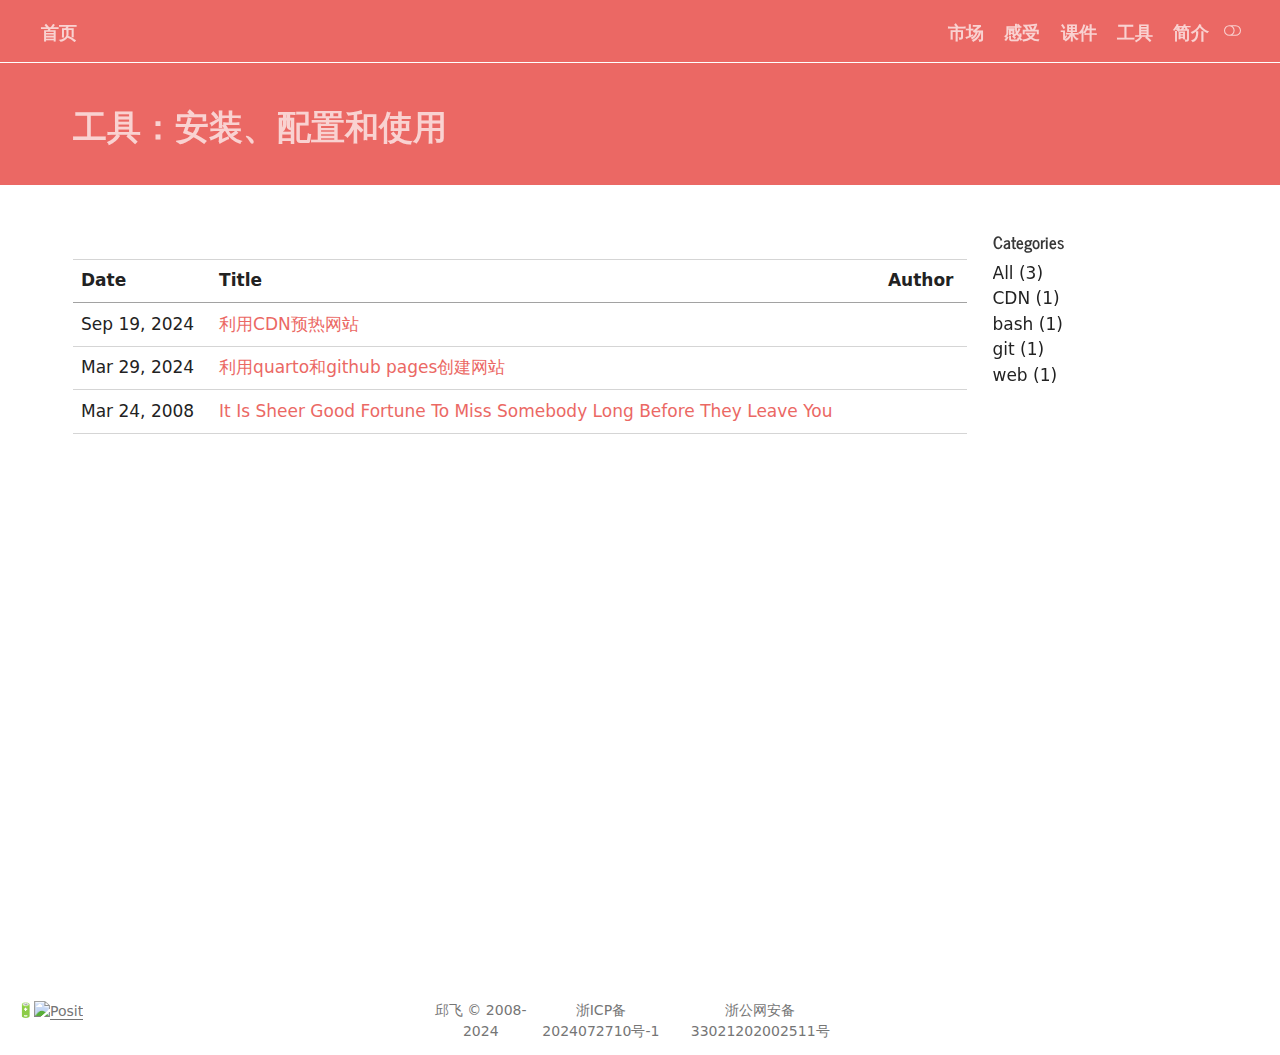
==== index.html @ f44a0573 "Built site for gh-pages" ====
<!DOCTYPE html>
<html xmlns="http://www.w3.org/1999/xhtml" lang="en" xml:lang="en"><head>

<meta charset="utf-8">
<meta name="generator" content="quarto-1.5.57">

<meta name="viewport" content="width=device-width, initial-scale=1.0, user-scalable=yes">


<title>工具：安装、配置和使用</title>
<style>
code{white-space: pre-wrap;}
span.smallcaps{font-variant: small-caps;}
div.columns{display: flex; gap: min(4vw, 1.5em);}
div.column{flex: auto; overflow-x: auto;}
div.hanging-indent{margin-left: 1.5em; text-indent: -1.5em;}
ul.task-list{list-style: none;}
ul.task-list li input[type="checkbox"] {
  width: 0.8em;
  margin: 0 0.8em 0.2em -1em; /* quarto-specific, see https://github.com/quarto-dev/quarto-cli/issues/4556 */ 
  vertical-align: middle;
}
</style>


<script src="site_libs/quarto-nav/quarto-nav.js"></script>
<script src="site_libs/quarto-nav/headroom.min.js"></script>
<script src="site_libs/clipboard/clipboard.min.js"></script>
<script src="site_libs/quarto-search/autocomplete.umd.js"></script>
<script src="site_libs/quarto-search/fuse.min.js"></script>
<script src="site_libs/quarto-search/quarto-search.js"></script>
<meta name="quarto:offset" content="./">
<link href="./profile.jpg" rel="icon" type="image/jpeg">
<script src="site_libs/quarto-listing/list.min.js"></script>
<script src="site_libs/quarto-listing/quarto-listing.js"></script>
<script src="site_libs/quarto-html/quarto.js"></script>
<script src="site_libs/quarto-html/popper.min.js"></script>
<script src="site_libs/quarto-html/tippy.umd.min.js"></script>
<script src="site_libs/quarto-html/anchor.min.js"></script>
<link href="site_libs/quarto-html/tippy.css" rel="stylesheet">
<link href="site_libs/quarto-html/quarto-syntax-highlighting.css" rel="stylesheet" class="quarto-color-scheme" id="quarto-text-highlighting-styles">
<link href="site_libs/quarto-html/quarto-syntax-highlighting-dark.css" rel="prefetch" class="quarto-color-scheme quarto-color-alternate" id="quarto-text-highlighting-styles">
<script src="site_libs/bootstrap/bootstrap.min.js"></script>
<link href="site_libs/bootstrap/bootstrap-icons.css" rel="stylesheet">
<link href="site_libs/bootstrap/bootstrap.min.css" rel="stylesheet" class="quarto-color-scheme" id="quarto-bootstrap" data-mode="light">
<link href="site_libs/bootstrap/bootstrap-dark.min.css" rel="prefetch" class="quarto-color-scheme quarto-color-alternate" id="quarto-bootstrap" data-mode="dark">
<script id="quarto-search-options" type="application/json">{
  "location": "navbar",
  "copy-button": false,
  "collapse-after": 3,
  "panel-placement": "end",
  "type": "overlay",
  "limit": 50,
  "keyboard-shortcut": [
    "f",
    "/",
    "s"
  ],
  "show-item-context": false,
  "language": {
    "search-no-results-text": "No results",
    "search-matching-documents-text": "matching documents",
    "search-copy-link-title": "Copy link to search",
    "search-hide-matches-text": "Hide additional matches",
    "search-more-match-text": "more match in this document",
    "search-more-matches-text": "more matches in this document",
    "search-clear-button-title": "Clear",
    "search-text-placeholder": "",
    "search-detached-cancel-button-title": "Cancel",
    "search-submit-button-title": "Submit",
    "search-label": "Search"
  }
}</script>
<script>

  window.document.addEventListener("DOMContentLoaded", function (_event) {
    const listingTargetEl = window.document.querySelector('#listing-listing .list');
    if (!listingTargetEl) {
      // No listing discovered, do not attach.
      return; 
    }

    const options = {
      valueNames: ['listing-date','listing-title','listing-author',{ data: ['index'] },{ data: ['categories'] },{ data: ['listing-date-sort'] },{ data: ['listing-title-sort'] }],
      
      searchColumns: ["listing-date","listing-title","listing-author"],
    };

    window['quarto-listings'] = window['quarto-listings'] || {};
    window['quarto-listings']['listing-listing'] = new List('listing-listing', options);

    if (window['quarto-listing-loaded']) {
      window['quarto-listing-loaded']();
    }
  });

  window.addEventListener('hashchange',() => {
    if (window['quarto-listing-loaded']) {
      window['quarto-listing-loaded']();
    }
  })
  </script>

  <script src="https://cdnjs.cloudflare.com/polyfill/v3/polyfill.min.js?features=es6"></script>
  <script src="https://cdn.jsdelivr.net/npm/mathjax@3/es5/tex-chtml-full.js" type="text/javascript"></script>

<script type="text/javascript">
const typesetMath = (el) => {
  if (window.MathJax) {
    // MathJax Typeset
    window.MathJax.typeset([el]);
  } else if (window.katex) {
    // KaTeX Render
    var mathElements = el.getElementsByClassName("math");
    var macros = [];
    for (var i = 0; i < mathElements.length; i++) {
      var texText = mathElements[i].firstChild;
      if (mathElements[i].tagName == "SPAN") {
        window.katex.render(texText.data, mathElements[i], {
          displayMode: mathElements[i].classList.contains('display'),
          throwOnError: false,
          macros: macros,
          fleqn: false
        });
      }
    }
  }
}
window.Quarto = {
  typesetMath
};
</script>

<link rel="stylesheet" href="styles.css">
</head>

<body class="nav-fixed">

<div id="quarto-search-results"></div>
  <header id="quarto-header" class="headroom fixed-top quarto-banner">
    <nav class="navbar navbar-expand-lg " data-bs-theme="dark">
      <div class="navbar-container container-fluid">
            <div id="quarto-search" class="" title="Search"></div>
          <button class="navbar-toggler" type="button" data-bs-toggle="collapse" data-bs-target="#navbarCollapse" aria-controls="navbarCollapse" role="menu" aria-expanded="false" aria-label="Toggle navigation" onclick="if (window.quartoToggleHeadroom) { window.quartoToggleHeadroom(); }">
  <span class="navbar-toggler-icon"></span>
</button>
          <div class="collapse navbar-collapse" id="navbarCollapse">
            <ul class="navbar-nav navbar-nav-scroll me-auto">
  <li class="nav-item">
    <a class="nav-link" href="https://qiufei.site"> 
<span class="menu-text">首页</span></a>
  </li>  
</ul>
            <ul class="navbar-nav navbar-nav-scroll ms-auto">
  <li class="nav-item">
    <a class="nav-link" href="https://qiufei.site/web-market"> 
<span class="menu-text">市场</span></a>
  </li>  
  <li class="nav-item">
    <a class="nav-link" href="https://qiufei.site/web-mind"> 
<span class="menu-text">感受</span></a>
  </li>  
  <li class="nav-item">
    <a class="nav-link" href="https://qiufei.site/web-slide"> 
<span class="menu-text">课件</span></a>
  </li>  
  <li class="nav-item">
    <a class="nav-link" href="https://qiufei.site/web-tool"> 
<span class="menu-text">工具</span></a>
  </li>  
  <li class="nav-item">
    <a class="nav-link" href="./about.html"> 
<span class="menu-text">简介</span></a>
  </li>  
</ul>
          </div> <!-- /navcollapse -->
            <div class="quarto-navbar-tools">
  <a href="" class="quarto-color-scheme-toggle quarto-navigation-tool  px-1" onclick="window.quartoToggleColorScheme(); return false;" title="Toggle dark mode"><i class="bi"></i></a>
</div>
      </div> <!-- /container-fluid -->
    </nav>
</header>
<!-- content -->
<header id="title-block-header" class="quarto-title-block default page-columns page-full">
  <div class="quarto-title-banner page-columns page-full">
    <div class="quarto-title column-page-left">
      <h1 class="title">工具：安装、配置和使用</h1>
                      </div>
  </div>
    
  
  <div class="quarto-title-meta column-page-left">

      
    
      
    </div>
    
  
  </header><div id="quarto-content" class="quarto-container page-columns page-rows-contents page-layout-full page-navbar">
<!-- sidebar -->
<!-- margin-sidebar -->
    <div id="quarto-margin-sidebar" class="sidebar margin-sidebar">
        
    <h5 class="quarto-listing-category-title">Categories</h5><div class="quarto-listing-category category-default"><div class="category" data-category="">All <span class="quarto-category-count">(3)</span></div><div class="category" data-category="CDN">CDN <span class="quarto-category-count">(1)</span></div><div class="category" data-category="bash">bash <span class="quarto-category-count">(1)</span></div><div class="category" data-category="git">git <span class="quarto-category-count">(1)</span></div><div class="category" data-category="web">web <span class="quarto-category-count">(1)</span></div></div></div>
<!-- main -->
<main class="content quarto-banner-title-block column-page-left" id="quarto-document-content">









<div class="quarto-listing quarto-listing-container-table" id="listing-listing">
<table class="quarto-listing-table table">
<thead>
<tr>
<th>
Date
</th>
<th>
Title
</th>
<th>
Author
</th>
</tr>
</thead>
<tbody class="list">
<tr data-index="0" data-categories="CDN,web" data-listing-date-sort="1726704000000" data-listing-file-modified-sort="1726748450939" data-listing-date-modified-sort="NaN" data-listing-reading-time-sort="1" data-listing-word-count-sort="1" data-listing-title-sort="利用CDN预热网站" data-listing-filename-sort="index.qmd">
<td>
<span class="listing-date">Sep 19, 2024</span>
</td>
<td>
<a href="./tool/CDN-urls/index.html" class="title listing-title">利用CDN预热网站</a>
</td>
<td>
<span class="listing-author">&nbsp;</span>
</td>
</tr>
<tr data-index="1" data-categories="bash,git" data-listing-date-sort="1711670400000" data-listing-file-modified-sort="1726748450939" data-listing-date-modified-sort="NaN" data-listing-reading-time-sort="1" data-listing-word-count-sort="31" data-listing-title-sort="利用quarto和github pages创建网站" data-listing-filename-sort="index.qmd">
<td>
<span class="listing-date">Mar 29, 2024</span>
</td>
<td>
<a href="./tool/github-publish-quarto/index.html" class="title listing-title">利用quarto和github pages创建网站</a>
</td>
<td>
<span class="listing-author">&nbsp;</span>
</td>
</tr>
<tr data-index="2" data-listing-date-sort="1206316800000" data-listing-file-modified-sort="1726748450939" data-listing-date-modified-sort="NaN" data-listing-reading-time-sort="1" data-listing-word-count-sort="1" data-listing-title-sort="It Is Sheer Good Fortune To Miss Somebody Long Before They Leave You" data-listing-filename-sort="index.qmd">
<td>
<span class="listing-date">Mar 24, 2008</span>
</td>
<td>
<a href="./tool/it-is-sheer-good-fortune-to-miss-somebody-long-before-they-leave-you/index.html" class="title listing-title">It Is Sheer Good Fortune To Miss Somebody Long Before They Leave You</a>
</td>
<td>
<span class="listing-author">&nbsp;</span>
</td>
</tr>
</tbody>
</table>
<div class="listing-no-matching d-none">
No matching items
</div>
</div></main> <!-- /main -->
<script id="quarto-html-after-body" type="application/javascript">
window.document.addEventListener("DOMContentLoaded", function (event) {
  const toggleBodyColorMode = (bsSheetEl) => {
    const mode = bsSheetEl.getAttribute("data-mode");
    const bodyEl = window.document.querySelector("body");
    if (mode === "dark") {
      bodyEl.classList.add("quarto-dark");
      bodyEl.classList.remove("quarto-light");
    } else {
      bodyEl.classList.add("quarto-light");
      bodyEl.classList.remove("quarto-dark");
    }
  }
  const toggleBodyColorPrimary = () => {
    const bsSheetEl = window.document.querySelector("link#quarto-bootstrap");
    if (bsSheetEl) {
      toggleBodyColorMode(bsSheetEl);
    }
  }
  toggleBodyColorPrimary();  
  const disableStylesheet = (stylesheets) => {
    for (let i=0; i < stylesheets.length; i++) {
      const stylesheet = stylesheets[i];
      stylesheet.rel = 'prefetch';
    }
  }
  const enableStylesheet = (stylesheets) => {
    for (let i=0; i < stylesheets.length; i++) {
      const stylesheet = stylesheets[i];
      stylesheet.rel = 'stylesheet';
    }
  }
  const manageTransitions = (selector, allowTransitions) => {
    const els = window.document.querySelectorAll(selector);
    for (let i=0; i < els.length; i++) {
      const el = els[i];
      if (allowTransitions) {
        el.classList.remove('notransition');
      } else {
        el.classList.add('notransition');
      }
    }
  }
  const toggleGiscusIfUsed = (isAlternate, darkModeDefault) => {
    const baseTheme = document.querySelector('#giscus-base-theme')?.value ?? 'light';
    const alternateTheme = document.querySelector('#giscus-alt-theme')?.value ?? 'dark';
    let newTheme = '';
    if(darkModeDefault) {
      newTheme = isAlternate ? baseTheme : alternateTheme;
    } else {
      newTheme = isAlternate ? alternateTheme : baseTheme;
    }
    const changeGiscusTheme = () => {
      // From: https://github.com/giscus/giscus/issues/336
      const sendMessage = (message) => {
        const iframe = document.querySelector('iframe.giscus-frame');
        if (!iframe) return;
        iframe.contentWindow.postMessage({ giscus: message }, 'https://giscus.app');
      }
      sendMessage({
        setConfig: {
          theme: newTheme
        }
      });
    }
    const isGiscussLoaded = window.document.querySelector('iframe.giscus-frame') !== null;
    if (isGiscussLoaded) {
      changeGiscusTheme();
    }
  }
  const toggleColorMode = (alternate) => {
    // Switch the stylesheets
    const alternateStylesheets = window.document.querySelectorAll('link.quarto-color-scheme.quarto-color-alternate');
    manageTransitions('#quarto-margin-sidebar .nav-link', false);
    if (alternate) {
      enableStylesheet(alternateStylesheets);
      for (const sheetNode of alternateStylesheets) {
        if (sheetNode.id === "quarto-bootstrap") {
          toggleBodyColorMode(sheetNode);
        }
      }
    } else {
      disableStylesheet(alternateStylesheets);
      toggleBodyColorPrimary();
    }
    manageTransitions('#quarto-margin-sidebar .nav-link', true);
    // Switch the toggles
    const toggles = window.document.querySelectorAll('.quarto-color-scheme-toggle');
    for (let i=0; i < toggles.length; i++) {
      const toggle = toggles[i];
      if (toggle) {
        if (alternate) {
          toggle.classList.add("alternate");     
        } else {
          toggle.classList.remove("alternate");
        }
      }
    }
    // Hack to workaround the fact that safari doesn't
    // properly recolor the scrollbar when toggling (#1455)
    if (navigator.userAgent.indexOf('Safari') > 0 && navigator.userAgent.indexOf('Chrome') == -1) {
      manageTransitions("body", false);
      window.scrollTo(0, 1);
      setTimeout(() => {
        window.scrollTo(0, 0);
        manageTransitions("body", true);
      }, 40);  
    }
  }
  const isFileUrl = () => { 
    return window.location.protocol === 'file:';
  }
  const hasAlternateSentinel = () => {  
    let styleSentinel = getColorSchemeSentinel();
    if (styleSentinel !== null) {
      return styleSentinel === "alternate";
    } else {
      return false;
    }
  }
  const setStyleSentinel = (alternate) => {
    const value = alternate ? "alternate" : "default";
    if (!isFileUrl()) {
      window.localStorage.setItem("quarto-color-scheme", value);
    } else {
      localAlternateSentinel = value;
    }
  }
  const getColorSchemeSentinel = () => {
    if (!isFileUrl()) {
      const storageValue = window.localStorage.getItem("quarto-color-scheme");
      return storageValue != null ? storageValue : localAlternateSentinel;
    } else {
      return localAlternateSentinel;
    }
  }
  const darkModeDefault = false;
  let localAlternateSentinel = darkModeDefault ? 'alternate' : 'default';
  // Dark / light mode switch
  window.quartoToggleColorScheme = () => {
    // Read the current dark / light value 
    let toAlternate = !hasAlternateSentinel();
    toggleColorMode(toAlternate);
    setStyleSentinel(toAlternate);
    toggleGiscusIfUsed(toAlternate, darkModeDefault);
  };
  // Ensure there is a toggle, if there isn't float one in the top right
  if (window.document.querySelector('.quarto-color-scheme-toggle') === null) {
    const a = window.document.createElement('a');
    a.classList.add('top-right');
    a.classList.add('quarto-color-scheme-toggle');
    a.href = "";
    a.onclick = function() { try { window.quartoToggleColorScheme(); } catch {} return false; };
    const i = window.document.createElement("i");
    i.classList.add('bi');
    a.appendChild(i);
    window.document.body.appendChild(a);
  }
  // Switch to dark mode if need be
  if (hasAlternateSentinel()) {
    toggleColorMode(true);
  } else {
    toggleColorMode(false);
  }
  const icon = "";
  const anchorJS = new window.AnchorJS();
  anchorJS.options = {
    placement: 'right',
    icon: icon
  };
  anchorJS.add('.anchored');
  const isCodeAnnotation = (el) => {
    for (const clz of el.classList) {
      if (clz.startsWith('code-annotation-')) {                     
        return true;
      }
    }
    return false;
  }
  const onCopySuccess = function(e) {
    // button target
    const button = e.trigger;
    // don't keep focus
    button.blur();
    // flash "checked"
    button.classList.add('code-copy-button-checked');
    var currentTitle = button.getAttribute("title");
    button.setAttribute("title", "Copied!");
    let tooltip;
    if (window.bootstrap) {
      button.setAttribute("data-bs-toggle", "tooltip");
      button.setAttribute("data-bs-placement", "left");
      button.setAttribute("data-bs-title", "Copied!");
      tooltip = new bootstrap.Tooltip(button, 
        { trigger: "manual", 
          customClass: "code-copy-button-tooltip",
          offset: [0, -8]});
      tooltip.show();    
    }
    setTimeout(function() {
      if (tooltip) {
        tooltip.hide();
        button.removeAttribute("data-bs-title");
        button.removeAttribute("data-bs-toggle");
        button.removeAttribute("data-bs-placement");
      }
      button.setAttribute("title", currentTitle);
      button.classList.remove('code-copy-button-checked');
    }, 1000);
    // clear code selection
    e.clearSelection();
  }
  const getTextToCopy = function(trigger) {
      const codeEl = trigger.previousElementSibling.cloneNode(true);
      for (const childEl of codeEl.children) {
        if (isCodeAnnotation(childEl)) {
          childEl.remove();
        }
      }
      return codeEl.innerText;
  }
  const clipboard = new window.ClipboardJS('.code-copy-button:not([data-in-quarto-modal])', {
    text: getTextToCopy
  });
  clipboard.on('success', onCopySuccess);
  if (window.document.getElementById('quarto-embedded-source-code-modal')) {
    // For code content inside modals, clipBoardJS needs to be initialized with a container option
    // TODO: Check when it could be a function (https://github.com/zenorocha/clipboard.js/issues/860)
    const clipboardModal = new window.ClipboardJS('.code-copy-button[data-in-quarto-modal]', {
      text: getTextToCopy,
      container: window.document.getElementById('quarto-embedded-source-code-modal')
    });
    clipboardModal.on('success', onCopySuccess);
  }
    var localhostRegex = new RegExp(/^(?:http|https):\/\/localhost\:?[0-9]*\//);
    var mailtoRegex = new RegExp(/^mailto:/);
      var filterRegex = new RegExp("https:\/\/qiufei\.site\/web-tool");
    var isInternal = (href) => {
        return filterRegex.test(href) || localhostRegex.test(href) || mailtoRegex.test(href);
    }
    // Inspect non-navigation links and adorn them if external
 	var links = window.document.querySelectorAll('a[href]:not(.nav-link):not(.navbar-brand):not(.toc-action):not(.sidebar-link):not(.sidebar-item-toggle):not(.pagination-link):not(.no-external):not([aria-hidden]):not(.dropdown-item):not(.quarto-navigation-tool):not(.about-link)');
    for (var i=0; i<links.length; i++) {
      const link = links[i];
      if (!isInternal(link.href)) {
        // undo the damage that might have been done by quarto-nav.js in the case of
        // links that we want to consider external
        if (link.dataset.originalHref !== undefined) {
          link.href = link.dataset.originalHref;
        }
      }
    }
  function tippyHover(el, contentFn, onTriggerFn, onUntriggerFn) {
    const config = {
      allowHTML: true,
      maxWidth: 500,
      delay: 100,
      arrow: false,
      appendTo: function(el) {
          return el.parentElement;
      },
      interactive: true,
      interactiveBorder: 10,
      theme: 'quarto',
      placement: 'bottom-start',
    };
    if (contentFn) {
      config.content = contentFn;
    }
    if (onTriggerFn) {
      config.onTrigger = onTriggerFn;
    }
    if (onUntriggerFn) {
      config.onUntrigger = onUntriggerFn;
    }
    window.tippy(el, config); 
  }
  const noterefs = window.document.querySelectorAll('a[role="doc-noteref"]');
  for (var i=0; i<noterefs.length; i++) {
    const ref = noterefs[i];
    tippyHover(ref, function() {
      // use id or data attribute instead here
      let href = ref.getAttribute('data-footnote-href') || ref.getAttribute('href');
      try { href = new URL(href).hash; } catch {}
      const id = href.replace(/^#\/?/, "");
      const note = window.document.getElementById(id);
      if (note) {
        return note.innerHTML;
      } else {
        return "";
      }
    });
  }
  const xrefs = window.document.querySelectorAll('a.quarto-xref');
  const processXRef = (id, note) => {
    // Strip column container classes
    const stripColumnClz = (el) => {
      el.classList.remove("page-full", "page-columns");
      if (el.children) {
        for (const child of el.children) {
          stripColumnClz(child);
        }
      }
    }
    stripColumnClz(note)
    if (id === null || id.startsWith('sec-')) {
      // Special case sections, only their first couple elements
      const container = document.createElement("div");
      if (note.children && note.children.length > 2) {
        container.appendChild(note.children[0].cloneNode(true));
        for (let i = 1; i < note.children.length; i++) {
          const child = note.children[i];
          if (child.tagName === "P" && child.innerText === "") {
            continue;
          } else {
            container.appendChild(child.cloneNode(true));
            break;
          }
        }
        if (window.Quarto?.typesetMath) {
          window.Quarto.typesetMath(container);
        }
        return container.innerHTML
      } else {
        if (window.Quarto?.typesetMath) {
          window.Quarto.typesetMath(note);
        }
        return note.innerHTML;
      }
    } else {
      // Remove any anchor links if they are present
      const anchorLink = note.querySelector('a.anchorjs-link');
      if (anchorLink) {
        anchorLink.remove();
      }
      if (window.Quarto?.typesetMath) {
        window.Quarto.typesetMath(note);
      }
      // TODO in 1.5, we should make sure this works without a callout special case
      if (note.classList.contains("callout")) {
        return note.outerHTML;
      } else {
        return note.innerHTML;
      }
    }
  }
  for (var i=0; i<xrefs.length; i++) {
    const xref = xrefs[i];
    tippyHover(xref, undefined, function(instance) {
      instance.disable();
      let url = xref.getAttribute('href');
      let hash = undefined; 
      if (url.startsWith('#')) {
        hash = url;
      } else {
        try { hash = new URL(url).hash; } catch {}
      }
      if (hash) {
        const id = hash.replace(/^#\/?/, "");
        const note = window.document.getElementById(id);
        if (note !== null) {
          try {
            const html = processXRef(id, note.cloneNode(true));
            instance.setContent(html);
          } finally {
            instance.enable();
            instance.show();
          }
        } else {
          // See if we can fetch this
          fetch(url.split('#')[0])
          .then(res => res.text())
          .then(html => {
            const parser = new DOMParser();
            const htmlDoc = parser.parseFromString(html, "text/html");
            const note = htmlDoc.getElementById(id);
            if (note !== null) {
              const html = processXRef(id, note);
              instance.setContent(html);
            } 
          }).finally(() => {
            instance.enable();
            instance.show();
          });
        }
      } else {
        // See if we can fetch a full url (with no hash to target)
        // This is a special case and we should probably do some content thinning / targeting
        fetch(url)
        .then(res => res.text())
        .then(html => {
          const parser = new DOMParser();
          const htmlDoc = parser.parseFromString(html, "text/html");
          const note = htmlDoc.querySelector('main.content');
          if (note !== null) {
            // This should only happen for chapter cross references
            // (since there is no id in the URL)
            // remove the first header
            if (note.children.length > 0 && note.children[0].tagName === "HEADER") {
              note.children[0].remove();
            }
            const html = processXRef(null, note);
            instance.setContent(html);
          } 
        }).finally(() => {
          instance.enable();
          instance.show();
        });
      }
    }, function(instance) {
    });
  }
      let selectedAnnoteEl;
      const selectorForAnnotation = ( cell, annotation) => {
        let cellAttr = 'data-code-cell="' + cell + '"';
        let lineAttr = 'data-code-annotation="' +  annotation + '"';
        const selector = 'span[' + cellAttr + '][' + lineAttr + ']';
        return selector;
      }
      const selectCodeLines = (annoteEl) => {
        const doc = window.document;
        const targetCell = annoteEl.getAttribute("data-target-cell");
        const targetAnnotation = annoteEl.getAttribute("data-target-annotation");
        const annoteSpan = window.document.querySelector(selectorForAnnotation(targetCell, targetAnnotation));
        const lines = annoteSpan.getAttribute("data-code-lines").split(",");
        const lineIds = lines.map((line) => {
          return targetCell + "-" + line;
        })
        let top = null;
        let height = null;
        let parent = null;
        if (lineIds.length > 0) {
            //compute the position of the single el (top and bottom and make a div)
            const el = window.document.getElementById(lineIds[0]);
            top = el.offsetTop;
            height = el.offsetHeight;
            parent = el.parentElement.parentElement;
          if (lineIds.length > 1) {
            const lastEl = window.document.getElementById(lineIds[lineIds.length - 1]);
            const bottom = lastEl.offsetTop + lastEl.offsetHeight;
            height = bottom - top;
          }
          if (top !== null && height !== null && parent !== null) {
            // cook up a div (if necessary) and position it 
            let div = window.document.getElementById("code-annotation-line-highlight");
            if (div === null) {
              div = window.document.createElement("div");
              div.setAttribute("id", "code-annotation-line-highlight");
              div.style.position = 'absolute';
              parent.appendChild(div);
            }
            div.style.top = top - 2 + "px";
            div.style.height = height + 4 + "px";
            div.style.left = 0;
            let gutterDiv = window.document.getElementById("code-annotation-line-highlight-gutter");
            if (gutterDiv === null) {
              gutterDiv = window.document.createElement("div");
              gutterDiv.setAttribute("id", "code-annotation-line-highlight-gutter");
              gutterDiv.style.position = 'absolute';
              const codeCell = window.document.getElementById(targetCell);
              const gutter = codeCell.querySelector('.code-annotation-gutter');
              gutter.appendChild(gutterDiv);
            }
            gutterDiv.style.top = top - 2 + "px";
            gutterDiv.style.height = height + 4 + "px";
          }
          selectedAnnoteEl = annoteEl;
        }
      };
      const unselectCodeLines = () => {
        const elementsIds = ["code-annotation-line-highlight", "code-annotation-line-highlight-gutter"];
        elementsIds.forEach((elId) => {
          const div = window.document.getElementById(elId);
          if (div) {
            div.remove();
          }
        });
        selectedAnnoteEl = undefined;
      };
        // Handle positioning of the toggle
    window.addEventListener(
      "resize",
      throttle(() => {
        elRect = undefined;
        if (selectedAnnoteEl) {
          selectCodeLines(selectedAnnoteEl);
        }
      }, 10)
    );
    function throttle(fn, ms) {
    let throttle = false;
    let timer;
      return (...args) => {
        if(!throttle) { // first call gets through
            fn.apply(this, args);
            throttle = true;
        } else { // all the others get throttled
            if(timer) clearTimeout(timer); // cancel #2
            timer = setTimeout(() => {
              fn.apply(this, args);
              timer = throttle = false;
            }, ms);
        }
      };
    }
      // Attach click handler to the DT
      const annoteDls = window.document.querySelectorAll('dt[data-target-cell]');
      for (const annoteDlNode of annoteDls) {
        annoteDlNode.addEventListener('click', (event) => {
          const clickedEl = event.target;
          if (clickedEl !== selectedAnnoteEl) {
            unselectCodeLines();
            const activeEl = window.document.querySelector('dt[data-target-cell].code-annotation-active');
            if (activeEl) {
              activeEl.classList.remove('code-annotation-active');
            }
            selectCodeLines(clickedEl);
            clickedEl.classList.add('code-annotation-active');
          } else {
            // Unselect the line
            unselectCodeLines();
            clickedEl.classList.remove('code-annotation-active');
          }
        });
      }
  const findCites = (el) => {
    const parentEl = el.parentElement;
    if (parentEl) {
      const cites = parentEl.dataset.cites;
      if (cites) {
        return {
          el,
          cites: cites.split(' ')
        };
      } else {
        return findCites(el.parentElement)
      }
    } else {
      return undefined;
    }
  };
  var bibliorefs = window.document.querySelectorAll('a[role="doc-biblioref"]');
  for (var i=0; i<bibliorefs.length; i++) {
    const ref = bibliorefs[i];
    const citeInfo = findCites(ref);
    if (citeInfo) {
      tippyHover(citeInfo.el, function() {
        var popup = window.document.createElement('div');
        citeInfo.cites.forEach(function(cite) {
          var citeDiv = window.document.createElement('div');
          citeDiv.classList.add('hanging-indent');
          citeDiv.classList.add('csl-entry');
          var biblioDiv = window.document.getElementById('ref-' + cite);
          if (biblioDiv) {
            citeDiv.innerHTML = biblioDiv.innerHTML;
          }
          popup.appendChild(citeDiv);
        });
        return popup.innerHTML;
      });
    }
  }
});
</script>
</div> <!-- /content -->
<footer class="footer">
  <div class="nav-footer">
    <div class="nav-footer-left">
<p>🔋<a href="https://posit.co"><img src="https://posit.co/wp-content/themes/Posit/assets/images/posit-logo-2024.svg" class="img-fluid" alt="Posit" width="65"></a></p>
</div>   
    <div class="nav-footer-center">
      <ul class="footer-items list-unstyled">
    <li class="nav-item">
 邱飞 © 2008-2024
  </li>  
    <li class="nav-item">
    <a class="nav-link" href="https://beian.miit.gov.cn">
<p>浙ICP备 2024072710号-1</p>
</a>
  </li>  
    <li class="nav-item">
    <a class="nav-link" href="http://www.beian.gov.cn/portal/registerSystemInfo?recordcode=33021202002511">
<p>浙公网安备 33021202002511号</p>
</a>
  </li>  
</ul>
    </div>
    <div class="nav-footer-right">
      <ul class="footer-items list-unstyled">
    <li class="nav-item compact">
    <a class="nav-link" href="mailto:hfutqiufei@163.com">
      <i class="bi bi-envelope-at-fill" role="img">
</i> 
    </a>
  </li>  
</ul>
    </div>
  </div>
</footer>




</body></html>
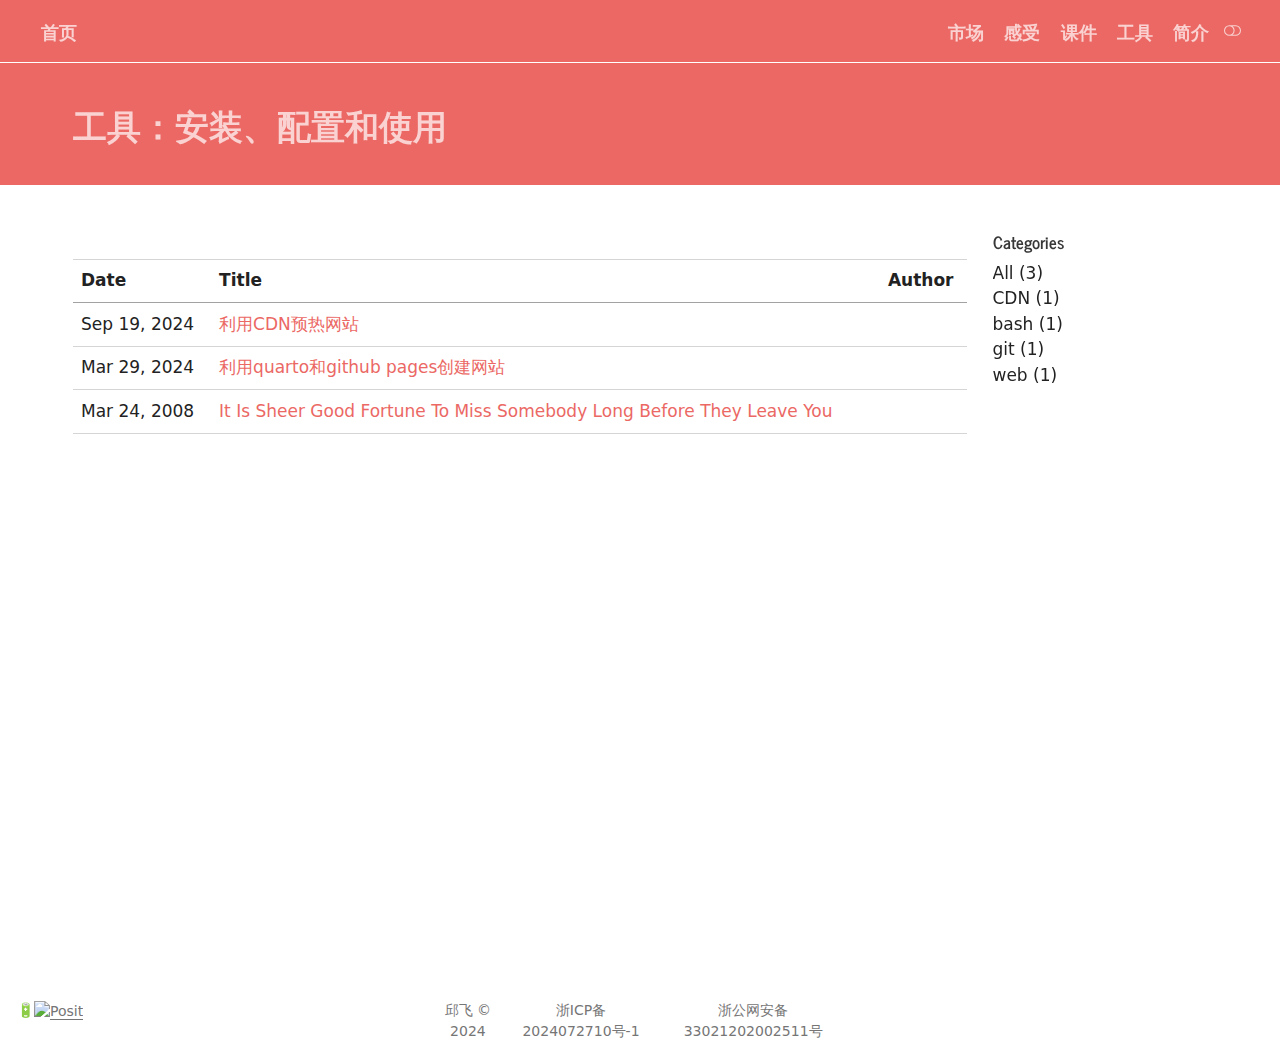
==== commit 7ae1dbea: "Built site for gh-pages" ====
--- a/index.html
+++ b/index.html
@@ -147,25 +147,25 @@
           <div class="collapse navbar-collapse" id="navbarCollapse">
             <ul class="navbar-nav navbar-nav-scroll me-auto">
   <li class="nav-item">
-    <a class="nav-link" href="https://qiufei.site"> 
+    <a class="nav-link" href="https://qiufei.github.io"> 
 <span class="menu-text">首页</span></a>
   </li>  
 </ul>
             <ul class="navbar-nav navbar-nav-scroll ms-auto">
   <li class="nav-item">
-    <a class="nav-link" href="https://qiufei.site/web-market"> 
+    <a class="nav-link" href="https://qiufei.github.io/web-market"> 
 <span class="menu-text">市场</span></a>
   </li>  
   <li class="nav-item">
-    <a class="nav-link" href="https://qiufei.site/web-mind"> 
+    <a class="nav-link" href="https://qiufei.github.io/web-mind"> 
 <span class="menu-text">感受</span></a>
   </li>  
   <li class="nav-item">
-    <a class="nav-link" href="https://qiufei.site/web-slide"> 
+    <a class="nav-link" href="https://qiufei.github.io/web-slide"> 
 <span class="menu-text">课件</span></a>
   </li>  
   <li class="nav-item">
-    <a class="nav-link" href="https://qiufei.site/web-tool"> 
+    <a class="nav-link" href="https://qiufei.github.io/web-tool"> 
 <span class="menu-text">工具</span></a>
   </li>  
   <li class="nav-item">
@@ -230,7 +230,7 @@
 </tr>
 </thead>
 <tbody class="list">
-<tr data-index="0" data-categories="CDN,web" data-listing-date-sort="1726704000000" data-listing-file-modified-sort="1726748450939" data-listing-date-modified-sort="NaN" data-listing-reading-time-sort="1" data-listing-word-count-sort="1" data-listing-title-sort="利用CDN预热网站" data-listing-filename-sort="index.qmd">
+<tr data-index="0" data-categories="CDN,web" data-listing-date-sort="1726704000000" data-listing-file-modified-sort="1726803392256" data-listing-date-modified-sort="NaN" data-listing-reading-time-sort="1" data-listing-word-count-sort="1" data-listing-title-sort="利用CDN预热网站" data-listing-filename-sort="index.qmd">
 <td>
 <span class="listing-date">Sep 19, 2024</span>
 </td>
@@ -241,7 +241,7 @@
 <span class="listing-author">&nbsp;</span>
 </td>
 </tr>
-<tr data-index="1" data-categories="bash,git" data-listing-date-sort="1711670400000" data-listing-file-modified-sort="1726748450939" data-listing-date-modified-sort="NaN" data-listing-reading-time-sort="1" data-listing-word-count-sort="31" data-listing-title-sort="利用quarto和github pages创建网站" data-listing-filename-sort="index.qmd">
+<tr data-index="1" data-categories="bash,git" data-listing-date-sort="1711670400000" data-listing-file-modified-sort="1726803392256" data-listing-date-modified-sort="NaN" data-listing-reading-time-sort="1" data-listing-word-count-sort="31" data-listing-title-sort="利用quarto和github pages创建网站" data-listing-filename-sort="index.qmd">
 <td>
 <span class="listing-date">Mar 29, 2024</span>
 </td>
@@ -252,7 +252,7 @@
 <span class="listing-author">&nbsp;</span>
 </td>
 </tr>
-<tr data-index="2" data-listing-date-sort="1206316800000" data-listing-file-modified-sort="1726748450939" data-listing-date-modified-sort="NaN" data-listing-reading-time-sort="1" data-listing-word-count-sort="1" data-listing-title-sort="It Is Sheer Good Fortune To Miss Somebody Long Before They Leave You" data-listing-filename-sort="index.qmd">
+<tr data-index="2" data-listing-date-sort="1206316800000" data-listing-file-modified-sort="1726803392256" data-listing-date-modified-sort="NaN" data-listing-reading-time-sort="1" data-listing-word-count-sort="1" data-listing-title-sort="It Is Sheer Good Fortune To Miss Somebody Long Before They Leave You" data-listing-filename-sort="index.qmd">
 <td>
 <span class="listing-date">Mar 24, 2008</span>
 </td>
@@ -505,7 +505,7 @@
   }
     var localhostRegex = new RegExp(/^(?:http|https):\/\/localhost\:?[0-9]*\//);
     var mailtoRegex = new RegExp(/^mailto:/);
-      var filterRegex = new RegExp("https:\/\/qiufei\.site\/web-tool");
+      var filterRegex = new RegExp("https:\/\/qiufei\.github\.io\/web-tool");
     var isInternal = (href) => {
         return filterRegex.test(href) || localhostRegex.test(href) || mailtoRegex.test(href);
     }
@@ -842,7 +842,7 @@
     <div class="nav-footer-center">
       <ul class="footer-items list-unstyled">
     <li class="nav-item">
- 邱飞 © 2008-2024
+ 邱飞 © 2024
   </li>  
     <li class="nav-item">
     <a class="nav-link" href="https://beian.miit.gov.cn">
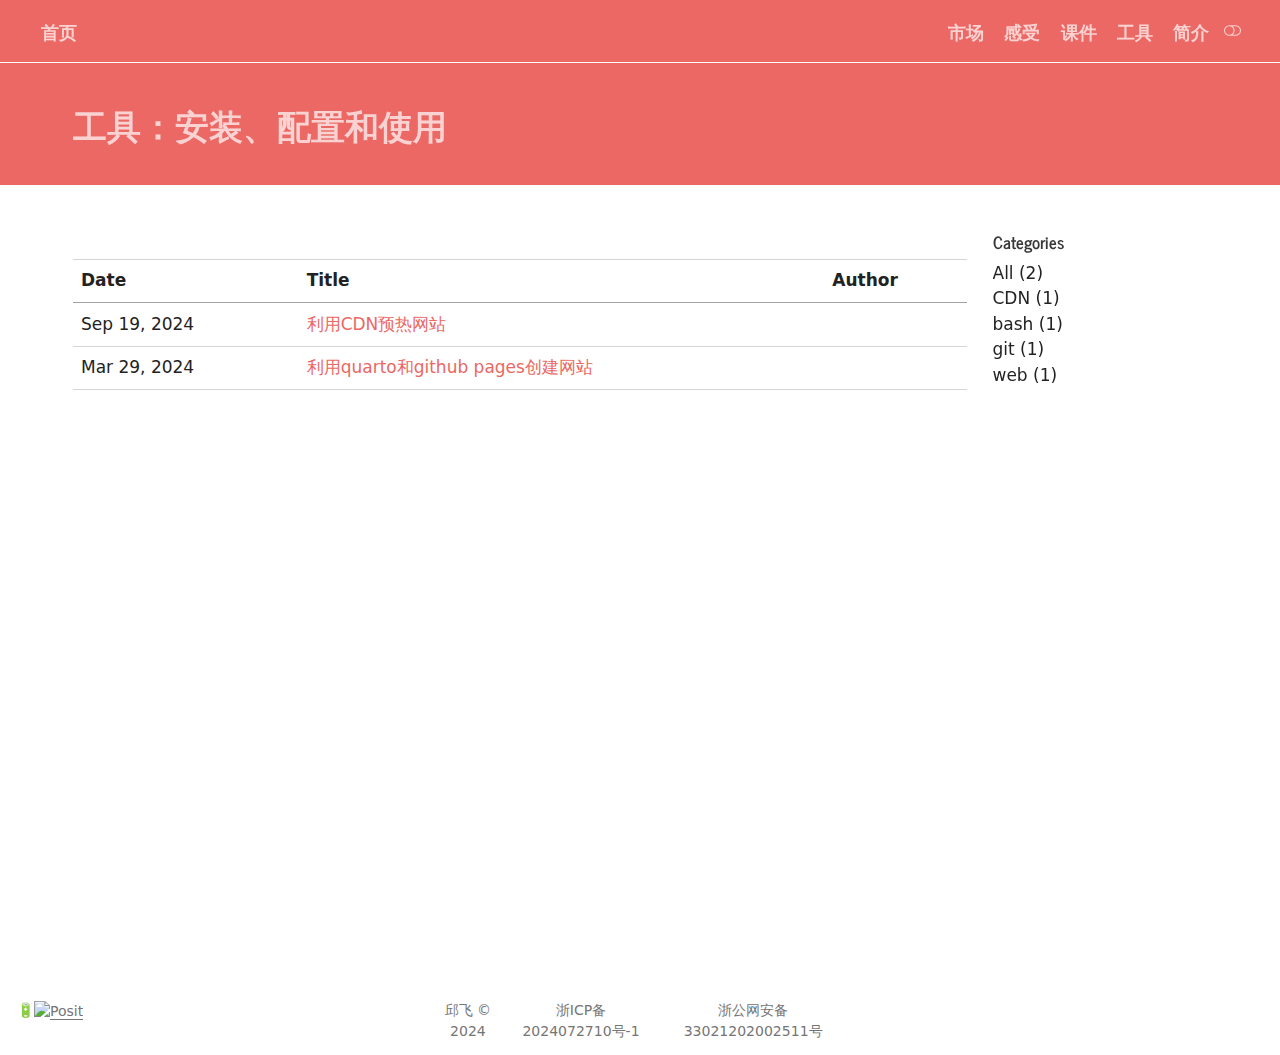
==== commit a0164702: "Built site for gh-pages" ====
--- a/index.html
+++ b/index.html
@@ -202,7 +202,7 @@
 <!-- margin-sidebar -->
     <div id="quarto-margin-sidebar" class="sidebar margin-sidebar">
         
-    <h5 class="quarto-listing-category-title">Categories</h5><div class="quarto-listing-category category-default"><div class="category" data-category="">All <span class="quarto-category-count">(3)</span></div><div class="category" data-category="CDN">CDN <span class="quarto-category-count">(1)</span></div><div class="category" data-category="bash">bash <span class="quarto-category-count">(1)</span></div><div class="category" data-category="git">git <span class="quarto-category-count">(1)</span></div><div class="category" data-category="web">web <span class="quarto-category-count">(1)</span></div></div></div>
+    <h5 class="quarto-listing-category-title">Categories</h5><div class="quarto-listing-category category-default"><div class="category" data-category="">All <span class="quarto-category-count">(2)</span></div><div class="category" data-category="CDN">CDN <span class="quarto-category-count">(1)</span></div><div class="category" data-category="bash">bash <span class="quarto-category-count">(1)</span></div><div class="category" data-category="git">git <span class="quarto-category-count">(1)</span></div><div class="category" data-category="web">web <span class="quarto-category-count">(1)</span></div></div></div>
 <!-- main -->
 <main class="content quarto-banner-title-block column-page-left" id="quarto-document-content">
 
@@ -230,7 +230,7 @@
 </tr>
 </thead>
 <tbody class="list">
-<tr data-index="0" data-categories="CDN,web" data-listing-date-sort="1726704000000" data-listing-file-modified-sort="1726803392256" data-listing-date-modified-sort="NaN" data-listing-reading-time-sort="1" data-listing-word-count-sort="1" data-listing-title-sort="利用CDN预热网站" data-listing-filename-sort="index.qmd">
+<tr data-index="0" data-categories="CDN,web" data-listing-date-sort="1726704000000" data-listing-file-modified-sort="1726885742791" data-listing-date-modified-sort="NaN" data-listing-reading-time-sort="1" data-listing-word-count-sort="4" data-listing-title-sort="利用CDN预热网站" data-listing-filename-sort="index.qmd">
 <td>
 <span class="listing-date">Sep 19, 2024</span>
 </td>
@@ -241,23 +241,12 @@
 <span class="listing-author">&nbsp;</span>
 </td>
 </tr>
-<tr data-index="1" data-categories="bash,git" data-listing-date-sort="1711670400000" data-listing-file-modified-sort="1726803392256" data-listing-date-modified-sort="NaN" data-listing-reading-time-sort="1" data-listing-word-count-sort="31" data-listing-title-sort="利用quarto和github pages创建网站" data-listing-filename-sort="index.qmd">
+<tr data-index="1" data-categories="bash,git" data-listing-date-sort="1711670400000" data-listing-file-modified-sort="1726885742791" data-listing-date-modified-sort="NaN" data-listing-reading-time-sort="1" data-listing-word-count-sort="31" data-listing-title-sort="利用quarto和github pages创建网站" data-listing-filename-sort="index.qmd">
 <td>
 <span class="listing-date">Mar 29, 2024</span>
 </td>
 <td>
 <a href="./tool/github-publish-quarto/index.html" class="title listing-title">利用quarto和github pages创建网站</a>
-</td>
-<td>
-<span class="listing-author">&nbsp;</span>
-</td>
-</tr>
-<tr data-index="2" data-listing-date-sort="1206316800000" data-listing-file-modified-sort="1726803392256" data-listing-date-modified-sort="NaN" data-listing-reading-time-sort="1" data-listing-word-count-sort="1" data-listing-title-sort="It Is Sheer Good Fortune To Miss Somebody Long Before They Leave You" data-listing-filename-sort="index.qmd">
-<td>
-<span class="listing-date">Mar 24, 2008</span>
-</td>
-<td>
-<a href="./tool/it-is-sheer-good-fortune-to-miss-somebody-long-before-they-leave-you/index.html" class="title listing-title">It Is Sheer Good Fortune To Miss Somebody Long Before They Leave You</a>
 </td>
 <td>
 <span class="listing-author">&nbsp;</span>
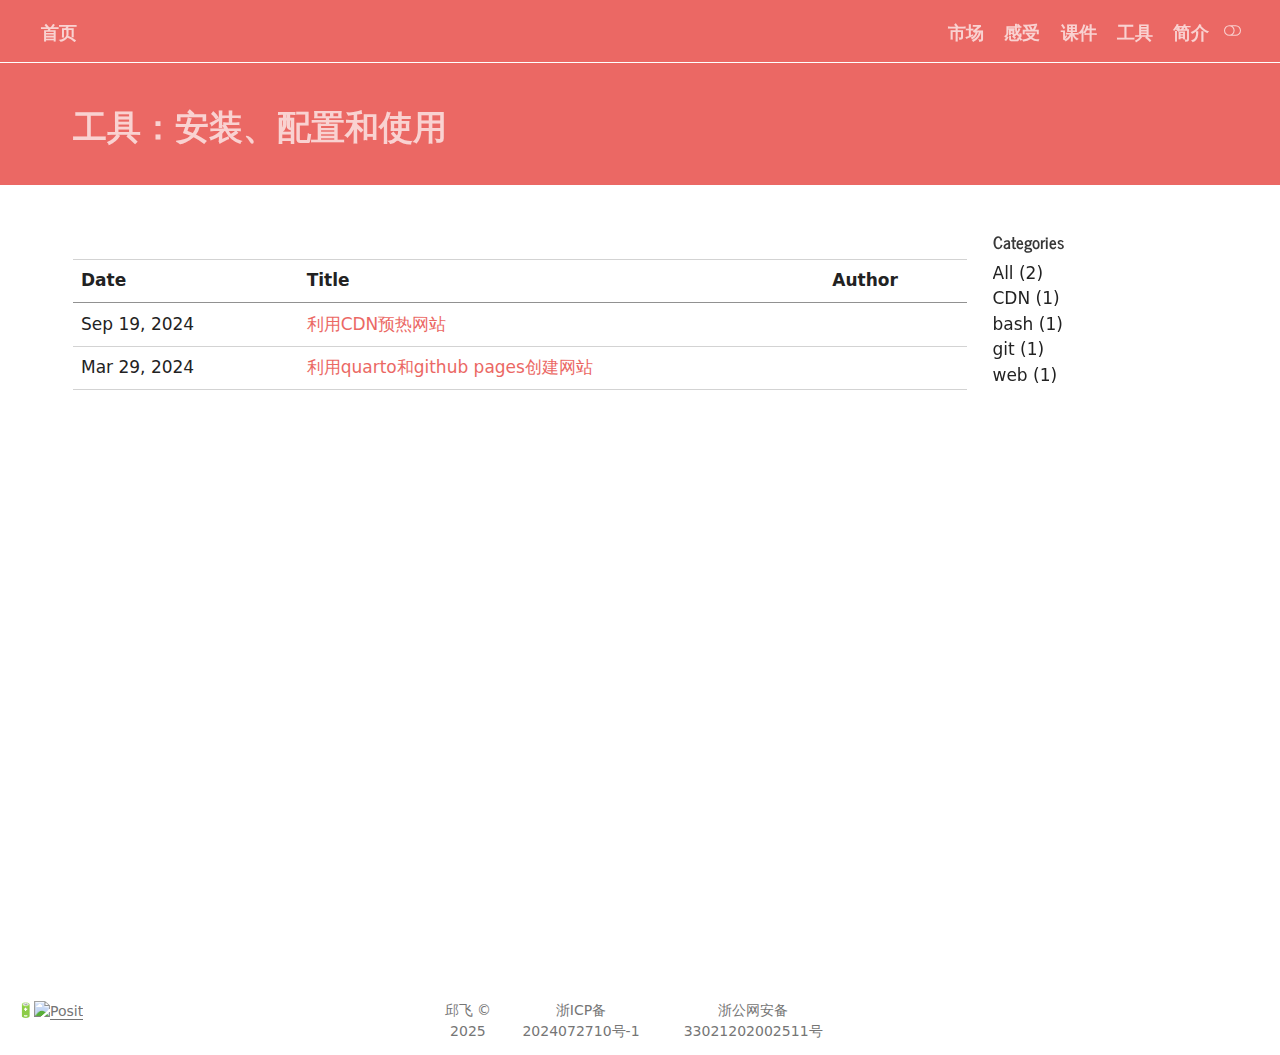
==== commit 82c8d4f9: "Built site for gh-pages" ====
--- a/index.html
+++ b/index.html
@@ -2,7 +2,7 @@
 <html xmlns="http://www.w3.org/1999/xhtml" lang="en" xml:lang="en"><head>
 
 <meta charset="utf-8">
-<meta name="generator" content="quarto-1.5.57">
+<meta name="generator" content="quarto-1.6.42">
 
 <meta name="viewport" content="width=device-width, initial-scale=1.0, user-scalable=yes">
 
@@ -38,12 +38,12 @@
 <script src="site_libs/quarto-html/tippy.umd.min.js"></script>
 <script src="site_libs/quarto-html/anchor.min.js"></script>
 <link href="site_libs/quarto-html/tippy.css" rel="stylesheet">
-<link href="site_libs/quarto-html/quarto-syntax-highlighting.css" rel="stylesheet" class="quarto-color-scheme" id="quarto-text-highlighting-styles">
-<link href="site_libs/quarto-html/quarto-syntax-highlighting-dark.css" rel="prefetch" class="quarto-color-scheme quarto-color-alternate" id="quarto-text-highlighting-styles">
+<link href="site_libs/quarto-html/quarto-syntax-highlighting-2f5df379a58b258e96c21c0638c20c03.css" rel="stylesheet" class="quarto-color-scheme" id="quarto-text-highlighting-styles">
+<link href="site_libs/quarto-html/quarto-syntax-highlighting-dark-b53751a350365c71b6c909e95f209ed1.css" rel="prefetch" class="quarto-color-scheme quarto-color-alternate" id="quarto-text-highlighting-styles">
 <script src="site_libs/bootstrap/bootstrap.min.js"></script>
 <link href="site_libs/bootstrap/bootstrap-icons.css" rel="stylesheet">
-<link href="site_libs/bootstrap/bootstrap.min.css" rel="stylesheet" class="quarto-color-scheme" id="quarto-bootstrap" data-mode="light">
-<link href="site_libs/bootstrap/bootstrap-dark.min.css" rel="prefetch" class="quarto-color-scheme quarto-color-alternate" id="quarto-bootstrap" data-mode="dark">
+<link href="site_libs/bootstrap/bootstrap-0a6deebd9e82ea51b31c25b75327e5f0.min.css" rel="stylesheet" append-hash="true" class="quarto-color-scheme" id="quarto-bootstrap" data-mode="light">
+<link href="site_libs/bootstrap/bootstrap-dark-449fe9d2e8b55805e22d9263c3f70d3c.min.css" rel="prefetch" append-hash="true" class="quarto-color-scheme quarto-color-alternate" id="quarto-bootstrap" data-mode="dark">
 <script id="quarto-search-options" type="application/json">{
   "location": "navbar",
   "copy-button": false,
@@ -202,7 +202,7 @@
 <!-- margin-sidebar -->
     <div id="quarto-margin-sidebar" class="sidebar margin-sidebar">
         
-    <h5 class="quarto-listing-category-title">Categories</h5><div class="quarto-listing-category category-default"><div class="category" data-category="">All <span class="quarto-category-count">(2)</span></div><div class="category" data-category="CDN">CDN <span class="quarto-category-count">(1)</span></div><div class="category" data-category="bash">bash <span class="quarto-category-count">(1)</span></div><div class="category" data-category="git">git <span class="quarto-category-count">(1)</span></div><div class="category" data-category="web">web <span class="quarto-category-count">(1)</span></div></div></div>
+    <h5 class="quarto-listing-category-title">Categories</h5><div class="quarto-listing-category category-default"><div class="category" data-category="">All <span class="quarto-category-count">(2)</span></div><div class="category" data-category="Q0RO">CDN <span class="quarto-category-count">(1)</span></div><div class="category" data-category="YmFzaA==">bash <span class="quarto-category-count">(1)</span></div><div class="category" data-category="Z2l0">git <span class="quarto-category-count">(1)</span></div><div class="category" data-category="d2Vi">web <span class="quarto-category-count">(1)</span></div></div></div>
 <!-- main -->
 <main class="content quarto-banner-title-block column-page-left" id="quarto-document-content">
 
@@ -230,7 +230,7 @@
 </tr>
 </thead>
 <tbody class="list">
-<tr data-index="0" data-categories="CDN,web" data-listing-date-sort="1726704000000" data-listing-file-modified-sort="1726885742791" data-listing-date-modified-sort="NaN" data-listing-reading-time-sort="1" data-listing-word-count-sort="4" data-listing-title-sort="利用CDN预热网站" data-listing-filename-sort="index.qmd">
+<tr data-index="0" data-categories="Q0ROJTJDd2Vi" data-listing-date-sort="1726704000000" data-listing-file-modified-sort="1743041365091" data-listing-date-modified-sort="NaN" data-listing-reading-time-sort="1" data-listing-word-count-sort="4" data-listing-title-sort="利用CDN预热网站" data-listing-filename-sort="index.qmd">
 <td>
 <span class="listing-date">Sep 19, 2024</span>
 </td>
@@ -241,7 +241,7 @@
 <span class="listing-author">&nbsp;</span>
 </td>
 </tr>
-<tr data-index="1" data-categories="bash,git" data-listing-date-sort="1711670400000" data-listing-file-modified-sort="1726885742791" data-listing-date-modified-sort="NaN" data-listing-reading-time-sort="1" data-listing-word-count-sort="31" data-listing-title-sort="利用quarto和github pages创建网站" data-listing-filename-sort="index.qmd">
+<tr data-index="1" data-categories="YmFzaCUyQ2dpdA==" data-listing-date-sort="1711670400000" data-listing-file-modified-sort="1743041365091" data-listing-date-modified-sort="NaN" data-listing-reading-time-sort="1" data-listing-word-count-sort="31" data-listing-title-sort="利用quarto和github pages创建网站" data-listing-filename-sort="index.qmd">
 <td>
 <span class="listing-date">Mar 29, 2024</span>
 </td>
@@ -484,8 +484,6 @@
   });
   clipboard.on('success', onCopySuccess);
   if (window.document.getElementById('quarto-embedded-source-code-modal')) {
-    // For code content inside modals, clipBoardJS needs to be initialized with a container option
-    // TODO: Check when it could be a function (https://github.com/zenorocha/clipboard.js/issues/860)
     const clipboardModal = new window.ClipboardJS('.code-copy-button[data-in-quarto-modal]', {
       text: getTextToCopy,
       container: window.document.getElementById('quarto-embedded-source-code-modal')
@@ -596,7 +594,6 @@
       if (window.Quarto?.typesetMath) {
         window.Quarto.typesetMath(note);
       }
-      // TODO in 1.5, we should make sure this works without a callout special case
       if (note.classList.contains("callout")) {
         return note.outerHTML;
       } else {
@@ -831,7 +828,7 @@
     <div class="nav-footer-center">
       <ul class="footer-items list-unstyled">
     <li class="nav-item">
- 邱飞 © 2024
+ 邱飞 © 2025
   </li>  
     <li class="nav-item">
     <a class="nav-link" href="https://beian.miit.gov.cn">
--- a/site_libs/quarto-html/quarto-syntax-highlighting-2f5df379a58b258e96c21c0638c20c03.css
+++ b/site_libs/quarto-html/quarto-syntax-highlighting-2f5df379a58b258e96c21c0638c20c03.css
@@ -0,0 +1,205 @@
+/* quarto syntax highlight colors */
+:root {
+  --quarto-hl-ot-color: #003B4F;
+  --quarto-hl-at-color: #657422;
+  --quarto-hl-ss-color: #20794D;
+  --quarto-hl-an-color: #5E5E5E;
+  --quarto-hl-fu-color: #4758AB;
+  --quarto-hl-st-color: #20794D;
+  --quarto-hl-cf-color: #003B4F;
+  --quarto-hl-op-color: #5E5E5E;
+  --quarto-hl-er-color: #AD0000;
+  --quarto-hl-bn-color: #AD0000;
+  --quarto-hl-al-color: #AD0000;
+  --quarto-hl-va-color: #111111;
+  --quarto-hl-bu-color: inherit;
+  --quarto-hl-ex-color: inherit;
+  --quarto-hl-pp-color: #AD0000;
+  --quarto-hl-in-color: #5E5E5E;
+  --quarto-hl-vs-color: #20794D;
+  --quarto-hl-wa-color: #5E5E5E;
+  --quarto-hl-do-color: #5E5E5E;
+  --quarto-hl-im-color: #00769E;
+  --quarto-hl-ch-color: #20794D;
+  --quarto-hl-dt-color: #AD0000;
+  --quarto-hl-fl-color: #AD0000;
+  --quarto-hl-co-color: #5E5E5E;
+  --quarto-hl-cv-color: #5E5E5E;
+  --quarto-hl-cn-color: #8f5902;
+  --quarto-hl-sc-color: #5E5E5E;
+  --quarto-hl-dv-color: #AD0000;
+  --quarto-hl-kw-color: #003B4F;
+}
+
+/* other quarto variables */
+:root {
+  --quarto-font-monospace: SFMono-Regular, Menlo, Monaco, Consolas, "Liberation Mono", "Courier New", monospace;
+}
+
+pre > code.sourceCode > span {
+  color: #003B4F;
+}
+
+code span {
+  color: #003B4F;
+}
+
+code.sourceCode > span {
+  color: #003B4F;
+}
+
+div.sourceCode,
+div.sourceCode pre.sourceCode {
+  color: #003B4F;
+}
+
+code span.ot {
+  color: #003B4F;
+  font-style: inherit;
+}
+
+code span.at {
+  color: #657422;
+  font-style: inherit;
+}
+
+code span.ss {
+  color: #20794D;
+  font-style: inherit;
+}
+
+code span.an {
+  color: #5E5E5E;
+  font-style: inherit;
+}
+
+code span.fu {
+  color: #4758AB;
+  font-style: inherit;
+}
+
+code span.st {
+  color: #20794D;
+  font-style: inherit;
+}
+
+code span.cf {
+  color: #003B4F;
+  font-weight: bold;
+  font-style: inherit;
+}
+
+code span.op {
+  color: #5E5E5E;
+  font-style: inherit;
+}
+
+code span.er {
+  color: #AD0000;
+  font-style: inherit;
+}
+
+code span.bn {
+  color: #AD0000;
+  font-style: inherit;
+}
+
+code span.al {
+  color: #AD0000;
+  font-style: inherit;
+}
+
+code span.va {
+  color: #111111;
+  font-style: inherit;
+}
+
+code span.bu {
+  font-style: inherit;
+}
+
+code span.ex {
+  font-style: inherit;
+}
+
+code span.pp {
+  color: #AD0000;
+  font-style: inherit;
+}
+
+code span.in {
+  color: #5E5E5E;
+  font-style: inherit;
+}
+
+code span.vs {
+  color: #20794D;
+  font-style: inherit;
+}
+
+code span.wa {
+  color: #5E5E5E;
+  font-style: italic;
+}
+
+code span.do {
+  color: #5E5E5E;
+  font-style: italic;
+}
+
+code span.im {
+  color: #00769E;
+  font-style: inherit;
+}
+
+code span.ch {
+  color: #20794D;
+  font-style: inherit;
+}
+
+code span.dt {
+  color: #AD0000;
+  font-style: inherit;
+}
+
+code span.fl {
+  color: #AD0000;
+  font-style: inherit;
+}
+
+code span.co {
+  color: #5E5E5E;
+  font-style: inherit;
+}
+
+code span.cv {
+  color: #5E5E5E;
+  font-style: italic;
+}
+
+code span.cn {
+  color: #8f5902;
+  font-style: inherit;
+}
+
+code span.sc {
+  color: #5E5E5E;
+  font-style: inherit;
+}
+
+code span.dv {
+  color: #AD0000;
+  font-style: inherit;
+}
+
+code span.kw {
+  color: #003B4F;
+  font-weight: bold;
+  font-style: inherit;
+}
+
+.prevent-inlining {
+  content: "</";
+}
+
+/*# sourceMappingURL=35eb38a806ee71ea6d2563be2308c832.css.map */
--- a/site_libs/quarto-html/quarto-syntax-highlighting-dark-b53751a350365c71b6c909e95f209ed1.css
+++ b/site_libs/quarto-html/quarto-syntax-highlighting-dark-b53751a350365c71b6c909e95f209ed1.css
@@ -0,0 +1,189 @@
+/* quarto syntax highlight colors */
+:root {
+  --quarto-hl-al-color: #f07178;
+  --quarto-hl-an-color: #d4d0ab;
+  --quarto-hl-at-color: #00e0e0;
+  --quarto-hl-bn-color: #d4d0ab;
+  --quarto-hl-bu-color: #abe338;
+  --quarto-hl-ch-color: #abe338;
+  --quarto-hl-co-color: #f8f8f2;
+  --quarto-hl-cv-color: #ffd700;
+  --quarto-hl-cn-color: #ffd700;
+  --quarto-hl-cf-color: #ffa07a;
+  --quarto-hl-dt-color: #ffa07a;
+  --quarto-hl-dv-color: #d4d0ab;
+  --quarto-hl-do-color: #f8f8f2;
+  --quarto-hl-er-color: #f07178;
+  --quarto-hl-ex-color: #00e0e0;
+  --quarto-hl-fl-color: #d4d0ab;
+  --quarto-hl-fu-color: #ffa07a;
+  --quarto-hl-im-color: #abe338;
+  --quarto-hl-in-color: #d4d0ab;
+  --quarto-hl-kw-color: #ffa07a;
+  --quarto-hl-op-color: #ffa07a;
+  --quarto-hl-ot-color: #00e0e0;
+  --quarto-hl-pp-color: #dcc6e0;
+  --quarto-hl-re-color: #00e0e0;
+  --quarto-hl-sc-color: #abe338;
+  --quarto-hl-ss-color: #abe338;
+  --quarto-hl-st-color: #abe338;
+  --quarto-hl-va-color: #00e0e0;
+  --quarto-hl-vs-color: #abe338;
+  --quarto-hl-wa-color: #dcc6e0;
+}
+
+/* other quarto variables */
+:root {
+  --quarto-font-monospace: SFMono-Regular, Menlo, Monaco, Consolas, "Liberation Mono", "Courier New", monospace;
+}
+
+code span.al {
+  background-color: #2a0f15;
+  font-weight: bold;
+  color: #f07178;
+}
+
+code span.an {
+  color: #d4d0ab;
+}
+
+code span.at {
+  color: #00e0e0;
+}
+
+code span.bn {
+  color: #d4d0ab;
+}
+
+code span.bu {
+  color: #abe338;
+}
+
+code span.ch {
+  color: #abe338;
+}
+
+code span.co {
+  font-style: italic;
+  color: #f8f8f2;
+}
+
+code span.cv {
+  color: #ffd700;
+}
+
+code span.cn {
+  color: #ffd700;
+}
+
+code span.cf {
+  font-weight: bold;
+  color: #ffa07a;
+}
+
+code span.dt {
+  color: #ffa07a;
+}
+
+code span.dv {
+  color: #d4d0ab;
+}
+
+code span.do {
+  color: #f8f8f2;
+}
+
+code span.er {
+  color: #f07178;
+  text-decoration: underline;
+}
+
+code span.ex {
+  font-weight: bold;
+  color: #00e0e0;
+}
+
+code span.fl {
+  color: #d4d0ab;
+}
+
+code span.fu {
+  color: #ffa07a;
+}
+
+code span.im {
+  color: #abe338;
+}
+
+code span.in {
+  color: #d4d0ab;
+}
+
+code span.kw {
+  font-weight: bold;
+  color: #ffa07a;
+}
+
+pre > code.sourceCode > span {
+  color: #f8f8f2;
+}
+
+code span {
+  color: #f8f8f2;
+}
+
+code.sourceCode > span {
+  color: #f8f8f2;
+}
+
+div.sourceCode,
+div.sourceCode pre.sourceCode {
+  color: #f8f8f2;
+}
+
+code span.op {
+  color: #ffa07a;
+}
+
+code span.ot {
+  color: #00e0e0;
+}
+
+code span.pp {
+  color: #dcc6e0;
+}
+
+code span.re {
+  background-color: #f8f8f2;
+  color: #00e0e0;
+}
+
+code span.sc {
+  color: #abe338;
+}
+
+code span.ss {
+  color: #abe338;
+}
+
+code span.st {
+  color: #abe338;
+}
+
+code span.va {
+  color: #00e0e0;
+}
+
+code span.vs {
+  color: #abe338;
+}
+
+code span.wa {
+  color: #dcc6e0;
+}
+
+.prevent-inlining {
+  content: "</";
+}
+
+/*# sourceMappingURL=ef095d06243fb944689b9469f3a5590a.css.map */
